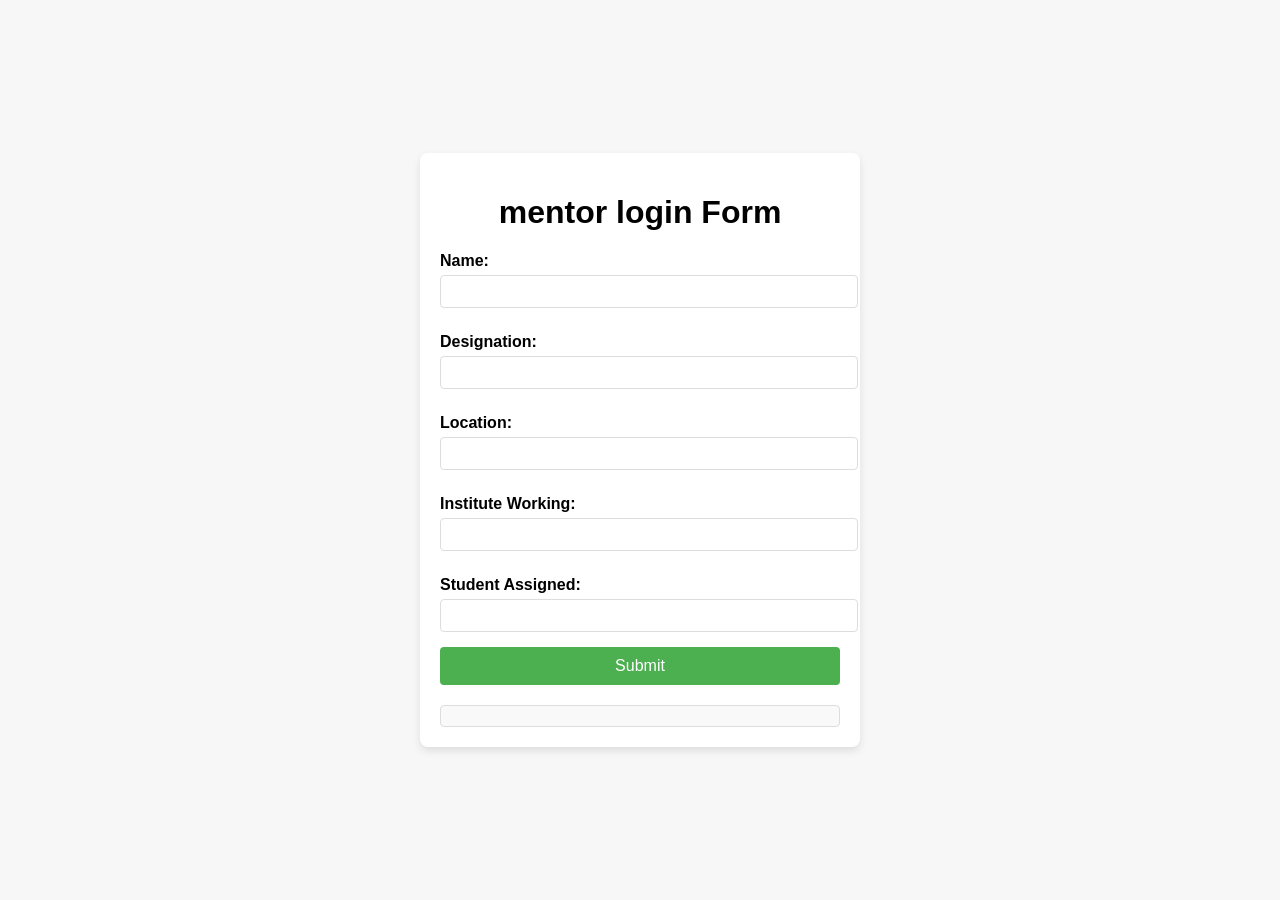
==== mentorlogin.html @ 567149b1 "Add files via upload" ====
<!DOCTYPE html>
<html lang="en">
<head>
  <meta charset="UTF-8">
  <meta name="viewport" content="width=device-width, initial-scale=1.0">
  <title>mentor login Form</title>
  <link rel="stylesheet" href="styles.css">
</head>
<body>
  <div class="form-container">
    <h1>mentor login  Form</h1>
    <form id="facultyForm">
      <label for="name">Name:</label>
      <input type="text" id="name" name="name" required>

      <label for="designation">Designation:</label>
      <input type="text" id="designation" name="designation" required>

      <label for="location">Location:</label>
      <input type="text" id="location" name="location" required>

      <label for="institute">Institute Working:</label>
      <input type="text" id="institute" name="institute" required>

      <label for="studentAssigned">Student Assigned:</label>
      <input type="number" id="studentAssigned" name="studentAssigned" required>

      <button type="button" onclick="submitForm()">Submit</button>
    </form>

    <div id="output"></div>
  </div>

  <script src="script.js"></script>
</body>
<style>
 body {
  font-family: Arial, sans-serif;
  margin: 0;
  padding: 0;
  display: flex;
  justify-content: center;
  align-items: center;
  height: 100vh;
  background-color: #f7f7f7;
}

.form-container {
  background-color: white;
  padding: 20px;
  border-radius: 8px;
  box-shadow: 0 4px 8px rgba(0, 0, 0, 0.1);
  width: 400px;
}

h1 {
  text-align: center;
}

label {
  font-weight: bold;
  margin-top: 10px;
  display: block;
}

input {
  width: 100%;
  padding: 8px;
  margin-top: 5px;
  margin-bottom: 15px;
  border: 1px solid #ddd;
  border-radius: 4px;
}

button {
  width: 100%;
  padding: 10px;
  background-color: #4CAF50;
  color: white;
  font-size: 16px;
  cursor: pointer;
  border: none;
  border-radius: 4px;
}

button:hover {
  background-color: #45a049;
}

#output {
  margin-top: 20px;
  padding: 10px;
  background-color: #f9f9f9;
  border: 1px solid #ddd;
  border-radius: 4px;
}   
</style>
<script>
function submitForm() {
    // Get values from the form
    const name = document.getElementById("name").value;
    const designation = document.getElementById("designation").value;
    const location = document.getElementById("location").value;
    const institute = document.getElementById("institute").value;
    const studentAssigned = document.getElementById("studentAssigned").value;
  
    // Create the output HTML
    const output = `
      <h3>Faculty Details:</h3>
      <p><strong>Name:</strong> ${name}</p>
      <p><strong>Designation:</strong> ${designation}</p>
      <p><strong>Location:</strong> ${location}</p>
      <p><strong>Institute Working:</strong> ${institute}</p>
      <p><strong>Student Assigned:</strong> ${studentAssigned}</p>
    `;
  
    // Display the output on the page
    document.getElementById("output").innerHTML = output;
  
    // Reset the form
    document.getElementById("facultyForm").reset();
    </script>
</html>
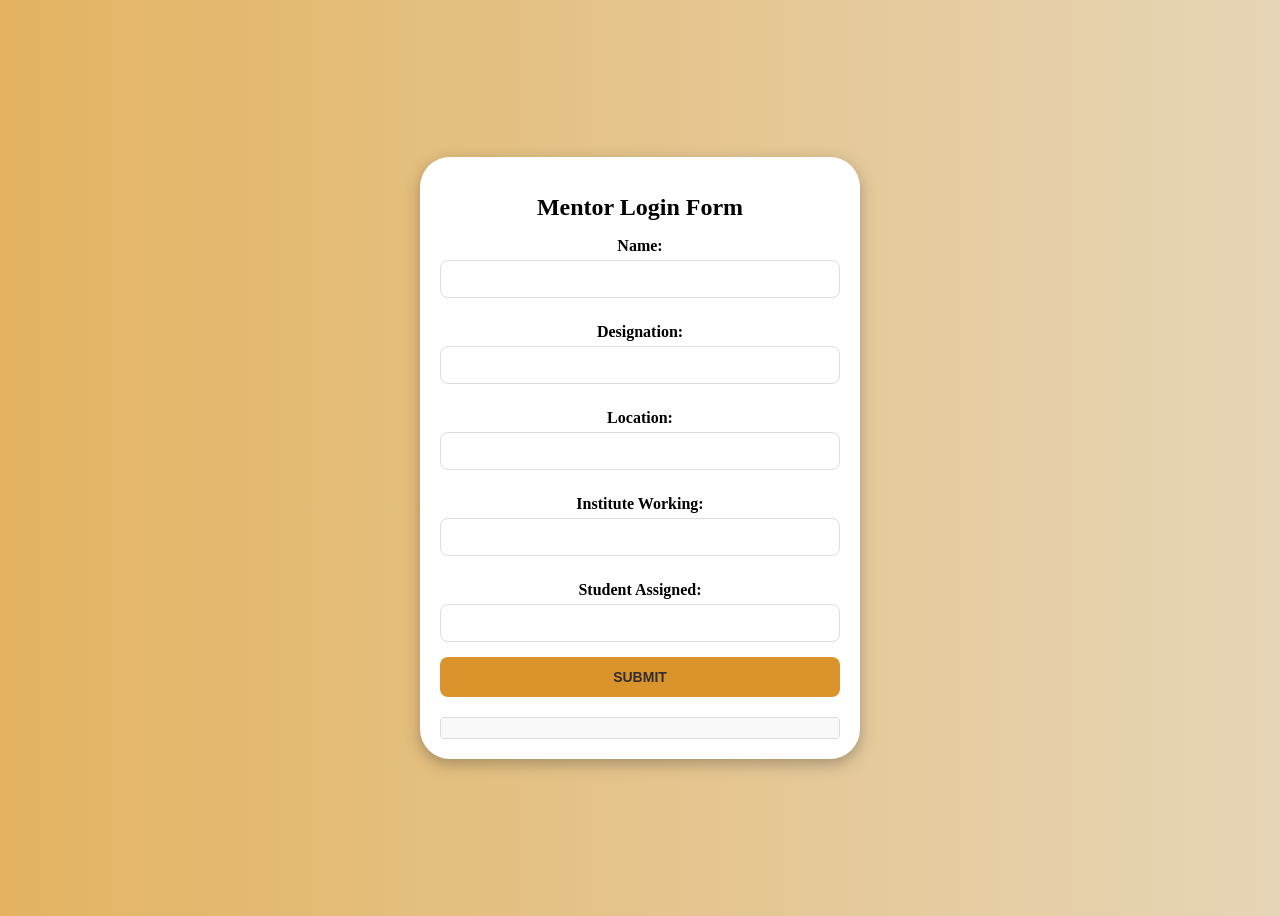
==== commit 6a8964a3: "Add files via upload" ====
--- a/mentorlogin.html
+++ b/mentorlogin.html
@@ -1,14 +1,88 @@
-<!DOCTYPE html>
-<html lang="en">
+
 <head>
   <meta charset="UTF-8">
   <meta name="viewport" content="width=device-width, initial-scale=1.0">
-  <title>mentor login Form</title>
-  <link rel="stylesheet" href="styles.css">
+  <link rel="stylesheet" href="https://cdnjs.cloudflare.com/ajax/libs/font-awesome/6.4.2/css/all.min.css">
+  <link rel="stylesheet" href="style.css">
+  <title>Modern Login Page | AsmrProg</title>
 </head>
 <body>
-  <div class="form-container">
-    <h1>mentor login  Form</h1>
+<style>
+    @import url('https://fonts.googleapis.com/css2?family=Montserrat:wght@300;400;500;600;700&display=swap');
+
+.form-container {
+  background-color: white;
+  padding: 20px;
+  border-radius: 30px;
+  box-shadow: 0 5px 15px rgba(50, 49, 49, 0.35);
+  width: 400px;
+  text-align: center;
+}
+
+body {
+    background: url(images/slider_background.jpg) no-repeat center center;
+    background-size: cover;
+    display: flex;
+    align-items: center;
+    justify-content: center;
+    flex-direction: column;
+    height: 100vh;
+}
+body {
+    background: linear-gradient(to right, rgba(215, 147, 30, 0.7), rgba(220, 195, 152, 0.7)), 
+    url(images/slider_background.jpg) no-repeat center center;
+    background-size: cover;
+}
+h1 {
+  text-align: center;
+  font-size: 24px;
+}
+
+label {
+  font-weight: bold;
+  margin-top: 10px;
+  display: block;
+}
+
+input {
+  width: 100%;
+  padding: 10px;
+  margin-top: 5px;
+  margin-bottom: 15px;
+  border: 1px solid #ddd;
+  border-radius: 8px;
+  font-size: 14px;
+}
+
+button {
+  width: 100%;
+  padding: 12px;
+  background-color: rgb(218, 148, 43); /* Matching button color */
+  color: #312e2e;
+  font-size: 14px;
+  font-weight: 600;
+  cursor: pointer;
+  border: none;
+  border-radius: 8px;
+  text-transform: uppercase;
+  transition: 0.3s ease-in-out;
+}
+
+button:hover {
+  background-color: #bb7b1e;
+}
+
+#output {
+  margin-top: 20px;
+  padding: 10px;
+  background-color: #f9f9f9;
+  border: 1px solid #ddd;
+  border-radius: 4px;
+  text-align: left;
+}
+</style>
+<div class="form-container">
+    <h1>Mentor Login Form</h1>
     <form id="facultyForm">
       <label for="name">Name:</label>
       <input type="text" id="name" name="name" required>
@@ -31,70 +105,8 @@
     <div id="output"></div>
   </div>
 
-  <script src="script.js"></script>
 </body>
-<style>
- body {
-  font-family: Arial, sans-serif;
-  margin: 0;
-  padding: 0;
-  display: flex;
-  justify-content: center;
-  align-items: center;
-  height: 100vh;
-  background-color: #f7f7f7;
-}
 
-.form-container {
-  background-color: white;
-  padding: 20px;
-  border-radius: 8px;
-  box-shadow: 0 4px 8px rgba(0, 0, 0, 0.1);
-  width: 400px;
-}
-
-h1 {
-  text-align: center;
-}
-
-label {
-  font-weight: bold;
-  margin-top: 10px;
-  display: block;
-}
-
-input {
-  width: 100%;
-  padding: 8px;
-  margin-top: 5px;
-  margin-bottom: 15px;
-  border: 1px solid #ddd;
-  border-radius: 4px;
-}
-
-button {
-  width: 100%;
-  padding: 10px;
-  background-color: #4CAF50;
-  color: white;
-  font-size: 16px;
-  cursor: pointer;
-  border: none;
-  border-radius: 4px;
-}
-
-button:hover {
-  background-color: #45a049;
-}
-
-#output {
-  margin-top: 20px;
-  padding: 10px;
-  background-color: #f9f9f9;
-  border: 1px solid #ddd;
-  border-radius: 4px;
-}   
-</style>
 <script>
 function submitForm() {
     // Get values from the form
@@ -119,5 +131,6 @@
   
     // Reset the form
     document.getElementById("facultyForm").reset();
-    </script>
-</html>+}
+</script>
+</html>
